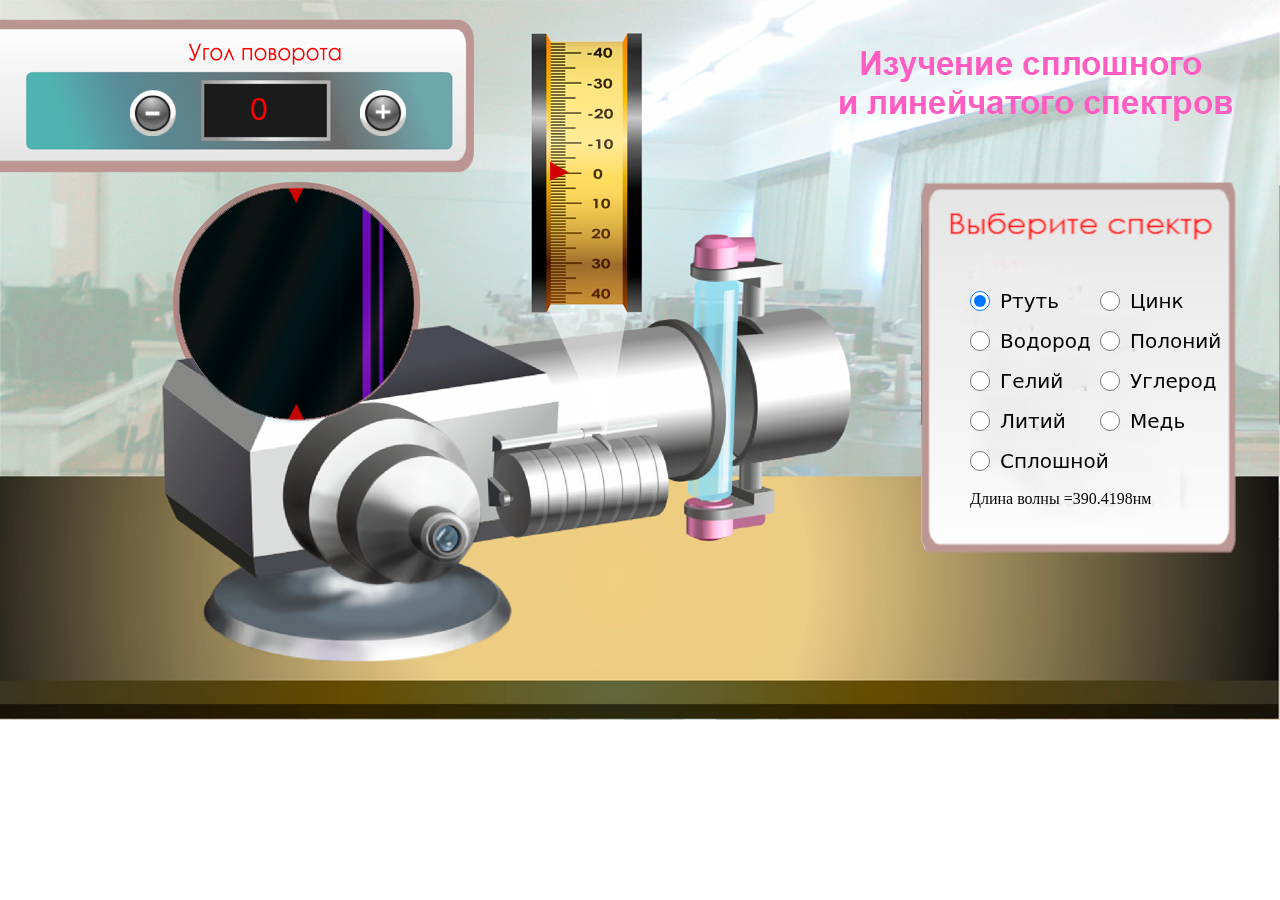
==== 170/index.html @ b77dc9b6 "Add files via upload" ====
<!DOCTYPE html>
<html lang="ru">
<head>
    <meta charset="UTF-8">
    <meta http-equiv="X-UA-Compatible" content="IE=edge">
    <meta name="viewport" content="width=device-width, initial-scale=1.0">
    <link rel="stylesheet" type="text/css" href="style.css">
    <title>Лабораторная работа 170</title>
</head>
<body>
 <div style="position: absolute; top: 290px; left:970px;">
		<label class="form-control">
		  <input type="radio" name="radio" onchange="change('mercury')" checked/>
		  Ртуть
		</label><br>
		<label class="form-control">
		  <input type="radio" name="radio" onchange="change('hydrogen')"/>
		  Водород
		</label><br>
		<label class="form-control">
		  <input type="radio" name="radio" onchange="change('helium')"/>
		  Гелий
		</label><br>
		<label class="form-control">
		  <input type="radio" name="radio" onchange="change('lithium')"/>
		  Литий
		</label><br>
		<label class="form-control">
		  <input type="radio" name="radio" onchange="change('solid')" />
		  Сплошной
		</label><br>
        <p id="lenght">Длина волны</p>
  </div>
  <div style="position: absolute; top: 290px; left:1100px;">
    <label class="form-control">
      <input type="radio" name="radio" onchange="change('zinc')" />
      Цинк
    </label><br>
    <label class="form-control">
      <input type="radio" name="radio" onchange="change('polonium')"/>
      Полоний
    </label><br>
    <label class="form-control">
      <input type="radio" name="radio" onchange="change('carbon')"/>
      Углерод
    </label><br>
    <label class="form-control">
      <input type="radio" name="radio" onchange="change('cuprum')"/>
      Медь
    </label><br>
</div> 
    <canvas id="canvas" width="1280" height="720"></canvas>
    <script>
        const canvas = document.getElementById('canvas');
        const ctx = canvas.getContext('2d');
        const arrow = new Image()
		const ruller = new Image()
		const bg = new Image()
        const mkamp = new Image()
        const plus = new Image()
        const minus = new Image()
        let deg = 0
        let mouseDownOnRuller = false

        function loadImageSrc(src, img) {
            return new Promise((res, rej) => {
                img.src = src
                img.onload = () => { res() }
            })
        }

function change(xim) {		
				deg = 0;
				arrow.src = 'img/' + xim + '.png'
				setTimeout(drawCanvas, 100, 0);
		}

        function init() {
            Promise.all([
              loadImageSrc('img/mercury.png', arrow),
			   loadImageSrc('img/lin8201.png', ruller),
				loadImageSrc('img/fon.png', bg),
                loadImageSrc('img/plus.png', plus),
                loadImageSrc('img/minus.png', minus)
            ])
                .then(() => window.requestAnimationFrame(() => drawCanvas(0)))

        }
        
        function drawCanvas(degree) {
            const gamma = Math.PI * degree / 180
            const alpha = 100 * Math.cos(gamma) * Math.cos(gamma)
            const rotation = 100
            // Clear canvas
            ctx.clearRect(0, 0, canvas.clientWidth, canvas.clientHeight)
			ctx.drawImage(arrow, -deg*2+90, 185)

            var currentNode = document.querySelector('#lenght');
            console.log(currentNode.outerHTML);
            currentNode.outerHTML ='<p id="lenght"></p>'
            let parent = document.querySelector('#lenght');
            let p = document.createElement('p');
            p.textContent = "Длина волны =" + (deg*0.4007+390.4198) + "нм";
            parent.append(p);





            



            // Draw ruller
			const pattern = ctx.createPattern(ruller, 'repeat-y')
           const vertOffset = -33+ 3.005 * -degree // last number = mmOffset
           const spaceTop = 42
          ctx.fillStyle = pattern
          // ctx.drawImage(ruller, 650, 0)
		   ctx.save()
            ctx.translate(549, spaceTop + vertOffset)
            ctx.fillRect(0, -vertOffset, 76, 288)
            ctx.restore()

            
			
			
			
			// Draw backgroung
            ctx.drawImage(bg, 0, 0)

            // Draw buttons
            ctx.drawImage(plus, 0, 0, 93, 93, 360, 90, 46, 46)
            ctx.drawImage(minus, 0, 0, 93, 93, 130, 90, 46, 46)

            ctx.save()
            ctx.font = '32px arial'
            ctx.fillStyle = 'red'
            ctx.fillText(degree.toString(), 250, 120)
            ctx.restore()



            ctx.save()
            ctx.font = '32px arial'
            ctx.fillStyle = 'red'
           // ctx.fillText((50 * Math.cos(gamma) * Math.cos(gamma)).toFixed(2), 890, 110)
            ctx.restore()


            // Draw arrow
            ctx.save()
            //ctx.translate(canvas.clientWidth / 2 + 100 + 170, canvas.clientHeight / 2 + 10 - 106)
            // ctx.rotate(Math.PI / 2)
            //ctx.drawImage(Math.PI / 180 * (30 + 2.4 * 50 * Math.cos(gamma) * Math.cos(gamma)))
            
            ctx.restore()

	        
        }

     function setNewDegree(offset) {
          deg += offset
		  if ( deg > 780 ) { deg = 780; }
		  if ( deg < -10 ) { deg = -10; }		  
		  window.requestAnimationFrame(() => drawCanvas(deg))
        }

        let prevY = 0

        canvas.addEventListener('mousedown', (e) => {
             if (e.x > 360 && e.x < 360 + 46 && e.y > 90 && e.y < 90 + 46) { // Plus click
                setNewDegree(1)
            }

            if (e.x > 130 && e.x < 130 + 46 && e.y > 90 && e.y < 90 + 46) { // Minus click
                setNewDegree(-1)
            }

            if (e.x > 544 && e.x < 544 + 76 && e.y > 42 && e.y < 42 + 270) {
                mouseDownOnRuller = true
                prevY = e.y
                prevY = e.y
            }
        })

        canvas.addEventListener('mouseup', () => {
            mouseDownOnRuller = false
        })


        canvas.addEventListener('mousemove', (e) => {

        if ((e.x > 360 && e.x < 360 + 46 && e.y > 90 && e.y < 90 + 46) || (e.x > 130 && e.x < 130 + 46 && e.y > 90 && e.y < 90 + 46) || (e.x > 544 && e.x < 544 + 76 && e.y > 42 && e.y < 42 + 270)) {
                canvas.style.cursor = 'pointer'
                canvas.style.cursor = 'pointer'
            } else {
                canvas.style.cursor = 'default'
            }

            if (!mouseDownOnRuller) {
                return
            }

            let offsetY = prevY - e.y
            // console.log(offsetY)
            setNewDegree(Math.floor(offsetY / 2))

            prevY = e.y
        })

        canvas.addEventListener('touchstart', (e) => {
            const x = e.touches[0].clientX
            const y = e.touches[0].clientY
            if (x > 544 && x < 544 + 76 && y > 42 && y < 42 + 350) {
                mouseDownOnRuller = true
                prevY = y
            }
        })

        canvas.addEventListener('touchmove', (e) => {
            if (!mouseDownOnRuller) {
                return
            }
            e.preventDefault()

            let offsetY = prevY - e.touches[0].clientY
            setNewDegree(Math.floor(offsetY / 4))

            prevY = e.touches[0].clientY
        })

        canvas.addEventListener('touchend', (e) => {
            mouseDownOnRuller = false
        })









       

        init()

    </script>
</body>
</html>
---- 170/style.css ----
* {
    margin: 0;
    padding: 0;
    box-sizing: border-box;
}

.form-control {
  font-family: system-ui, sans-serif;
  font-size: 20px;
  font-weight: regular;
  line-height: 1.1;
  display: grid;
  grid-template-columns: 1em auto;
  gap: 0.5em;
}
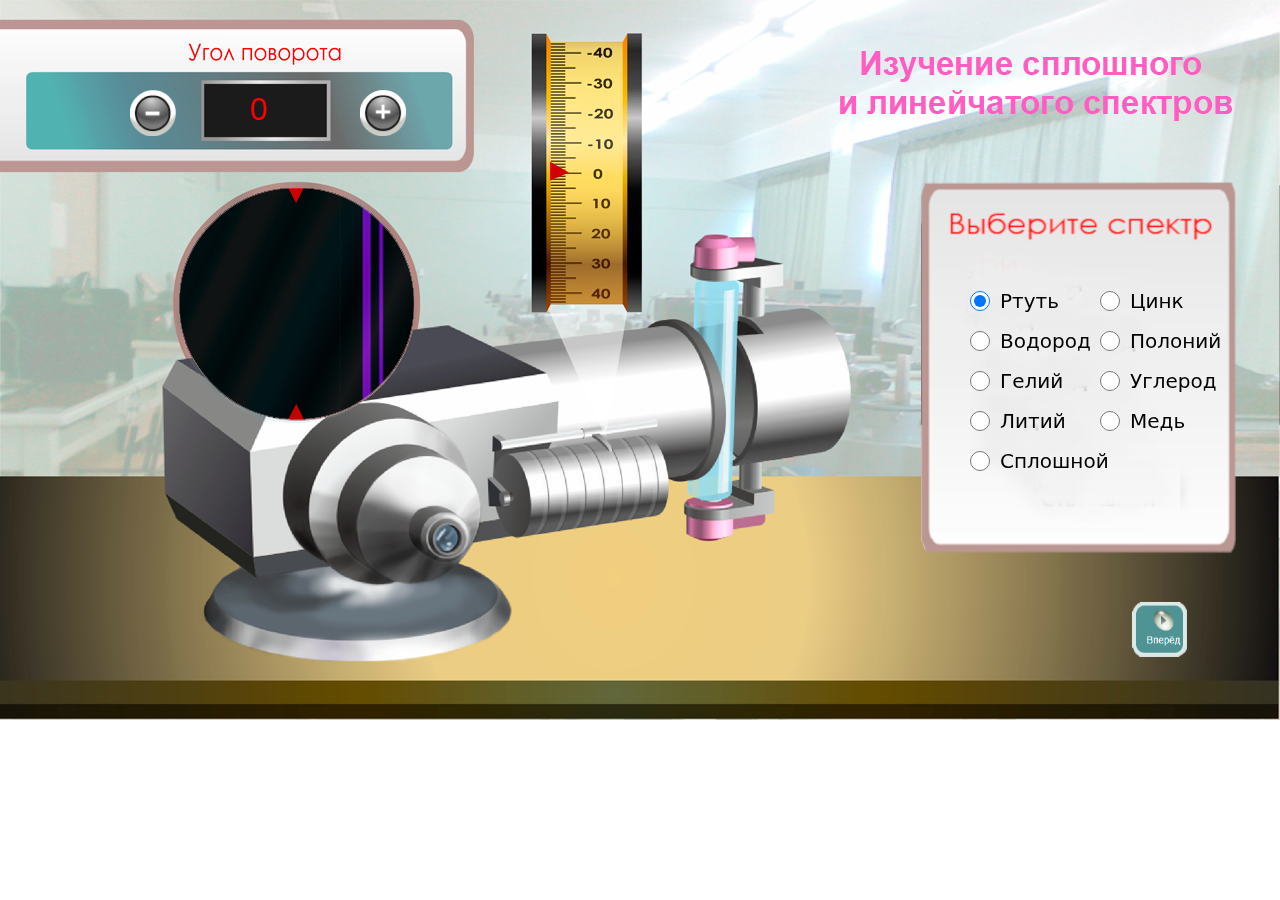
==== commit 6d9a0c9d: "Add files via upload" ====
--- a/170/index.html
+++ b/170/index.html
@@ -1,37 +1,48 @@
 <!DOCTYPE html>
 <html lang="ru">
 <head>
+ <link rel="icon" href="https://efizika.ru/theme/image.php/adaptable/theme/1689332217/favicon" />
     <meta charset="UTF-8">
     <meta http-equiv="X-UA-Compatible" content="IE=edge">
     <meta name="viewport" content="width=device-width, initial-scale=1.0">
     <link rel="stylesheet" type="text/css" href="style.css">
-    <title>Лабораторная работа 170</title>
+    <title>170. Виртуальная лабораторная работа "Изучение сплошного и линейчатого спектра"</title>
 </head>
 <body>
- <div style="position: absolute; top: 290px; left:970px;">
-		<label class="form-control">
-		  <input type="radio" name="radio" onchange="change('mercury')" checked/>
-		  Ртуть
-		</label><br>
-		<label class="form-control">
-		  <input type="radio" name="radio" onchange="change('hydrogen')"/>
-		  Водород
-		</label><br>
-		<label class="form-control">
-		  <input type="radio" name="radio" onchange="change('helium')"/>
-		  Гелий
-		</label><br>
-		<label class="form-control">
-		  <input type="radio" name="radio" onchange="change('lithium')"/>
-		  Литий
-		</label><br>
-		<label class="form-control">
-		  <input type="radio" name="radio" onchange="change('solid')" />
-		  Сплошной
-		</label><br>
-        <p id="lenght">Длина волны</p>
-  </div>
-  <div style="position: absolute; top: 290px; left:1100px;">
+
+<div style="width: 100px; height: 100px; position: absolute; top: 600px; left:1130px;">
+    <table id="controlPanel">
+        <tr>
+            <td style="cursor: pointer;">
+                <a href=indexe.html><img id="btn_stop" width="55" height="55" src="img\er.png"></a></td>
+        </tr>
+    </table>
+</div>
+
+
+<div style="position: absolute; top: 290px; left:970px;">
+    <label class="form-control">
+        <input type="radio" name="radio" onchange="change('mercury')" checked/>
+        Ртуть
+    </label><br>
+    <label class="form-control">
+        <input type="radio" name="radio" onchange="change('hydrogen')"/>
+        Водород
+    </label><br>
+    <label class="form-control">
+        <input type="radio" name="radio" onchange="change('helium')"/>
+        Гелий
+    </label><br>
+    <label class="form-control">
+        <input type="radio" name="radio" onchange="change('lithium')"/>
+        Литий
+    </label><br>
+    <label class="form-control">
+        <input type="radio" name="radio" onchange="change('solid')"/>
+        Сплошной
+    </label>
+</div>
+<div style="position: absolute; top: 290px; left:1100px;">
     <label class="form-control">
       <input type="radio" name="radio" onchange="change('zinc')" />
       Цинк
@@ -49,203 +60,180 @@
       Медь
     </label><br>
 </div> 
-    <canvas id="canvas" width="1280" height="720"></canvas>
-    <script>
-        const canvas = document.getElementById('canvas');
-        const ctx = canvas.getContext('2d');
-        const arrow = new Image()
-		const ruller = new Image()
-		const bg = new Image()
-        const mkamp = new Image()
-        const plus = new Image()
-        const minus = new Image()
-        let deg = 0
-        let mouseDownOnRuller = false
-
-        function loadImageSrc(src, img) {
-            return new Promise((res, rej) => {
-                img.src = src
-                img.onload = () => { res() }
-            })
-        }
-
-function change(xim) {		
-				deg = 0;
-				arrow.src = 'img/' + xim + '.png'
-				setTimeout(drawCanvas, 100, 0);
-		}
-
-        function init() {
-            Promise.all([
-              loadImageSrc('img/mercury.png', arrow),
-			   loadImageSrc('img/lin8201.png', ruller),
-				loadImageSrc('img/fon.png', bg),
-                loadImageSrc('img/plus.png', plus),
-                loadImageSrc('img/minus.png', minus)
-            ])
-                .then(() => window.requestAnimationFrame(() => drawCanvas(0)))
-
-        }
-        
-        function drawCanvas(degree) {
-            const gamma = Math.PI * degree / 180
-            const alpha = 100 * Math.cos(gamma) * Math.cos(gamma)
-            const rotation = 100
-            // Clear canvas
-            ctx.clearRect(0, 0, canvas.clientWidth, canvas.clientHeight)
-			ctx.drawImage(arrow, -deg*2+90, 185)
-
-            var currentNode = document.querySelector('#lenght');
-            console.log(currentNode.outerHTML);
-            currentNode.outerHTML ='<p id="lenght"></p>'
-            let parent = document.querySelector('#lenght');
-            let p = document.createElement('p');
-            p.textContent = "Длина волны =" + (deg*0.4007+390.4198) + "нм";
-            parent.append(p);
-
-
-
-
-
-            
-
-
-
-            // Draw ruller
-			const pattern = ctx.createPattern(ruller, 'repeat-y')
-           const vertOffset = -33+ 3.005 * -degree // last number = mmOffset
-           const spaceTop = 42
-          ctx.fillStyle = pattern
-          // ctx.drawImage(ruller, 650, 0)
-		   ctx.save()
-            ctx.translate(549, spaceTop + vertOffset)
-            ctx.fillRect(0, -vertOffset, 76, 288)
-            ctx.restore()
-
-            
-			
-			
-			
-			// Draw backgroung
-            ctx.drawImage(bg, 0, 0)
-
-            // Draw buttons
-            ctx.drawImage(plus, 0, 0, 93, 93, 360, 90, 46, 46)
-            ctx.drawImage(minus, 0, 0, 93, 93, 130, 90, 46, 46)
-
-            ctx.save()
-            ctx.font = '32px arial'
-            ctx.fillStyle = 'red'
-            ctx.fillText(degree.toString(), 250, 120)
-            ctx.restore()
-
-
-
-            ctx.save()
-            ctx.font = '32px arial'
-            ctx.fillStyle = 'red'
-           // ctx.fillText((50 * Math.cos(gamma) * Math.cos(gamma)).toFixed(2), 890, 110)
-            ctx.restore()
-
-
-            // Draw arrow
-            ctx.save()
-            //ctx.translate(canvas.clientWidth / 2 + 100 + 170, canvas.clientHeight / 2 + 10 - 106)
-            // ctx.rotate(Math.PI / 2)
-            //ctx.drawImage(Math.PI / 180 * (30 + 2.4 * 50 * Math.cos(gamma) * Math.cos(gamma)))
-            
-            ctx.restore()
-
-	        
-        }
-
-     function setNewDegree(offset) {
-          deg += offset
-		  if ( deg > 780 ) { deg = 780; }
-		  if ( deg < -10 ) { deg = -10; }		  
-		  window.requestAnimationFrame(() => drawCanvas(deg))
-        }
-
-        let prevY = 0
-
-        canvas.addEventListener('mousedown', (e) => {
-             if (e.x > 360 && e.x < 360 + 46 && e.y > 90 && e.y < 90 + 46) { // Plus click
-                setNewDegree(1)
-            }
-
-            if (e.x > 130 && e.x < 130 + 46 && e.y > 90 && e.y < 90 + 46) { // Minus click
-                setNewDegree(-1)
-            }
-
-            if (e.x > 544 && e.x < 544 + 76 && e.y > 42 && e.y < 42 + 270) {
-                mouseDownOnRuller = true
-                prevY = e.y
-                prevY = e.y
+<canvas id="canvas" width="1280" height="720"></canvas>
+<script>
+    const canvas = document.getElementById('canvas');
+    const ctx = canvas.getContext('2d');
+    const arrow = new Image()
+    const ruller = new Image()
+    const bg = new Image()
+    const mkamp = new Image()
+    const plus = new Image()
+    const minus = new Image()
+    let deg = 0
+    let mouseDownOnRuller = false
+
+    function loadImageSrc(src, img) {
+        return new Promise((res, rej) => {
+            img.src = src
+            img.onload = () => {
+                res()
             }
         })
-
-        canvas.addEventListener('mouseup', () => {
-            mouseDownOnRuller = false
-        })
-
-
-        canvas.addEventListener('mousemove', (e) => {
+    }
+
+    function change(xim) {
+        deg = 0;
+        arrow.src = 'img/' + xim + '.png'
+        setTimeout(drawCanvas, 100, 0);
+    }
+
+    function init() {
+        Promise.all([
+            loadImageSrc('img/mercury.png', arrow),
+            loadImageSrc('img/lin8201.png', ruller),
+            loadImageSrc('img/fon.png', bg),
+            loadImageSrc('img/plus.png', plus),
+            loadImageSrc('img/minus.png', minus)
+        ])
+            .then(() => window.requestAnimationFrame(() => drawCanvas(0)))
+
+    }
+
+    function drawCanvas(degree) {
+        const gamma = Math.PI * degree / 180
+        const alpha = 100 * Math.cos(gamma) * Math.cos(gamma)
+        const rotation = 100
+        // Clear canvas
+        ctx.clearRect(0, 0, canvas.clientWidth, canvas.clientHeight)
+        ctx.drawImage(arrow, -deg * 2 + 90, 185)
+
+
+        // Draw ruller
+        const pattern = ctx.createPattern(ruller, 'repeat-y')
+        const vertOffset = -33 + 3.005 * -degree // last number = mmOffset
+        const spaceTop = 42
+        ctx.fillStyle = pattern
+        // ctx.drawImage(ruller, 650, 0)
+        ctx.save()
+        ctx.translate(549, spaceTop + vertOffset)
+        ctx.fillRect(0, -vertOffset, 76, 288)
+        ctx.restore()
+
+
+        // Draw backgroung
+        ctx.drawImage(bg, 0, 0)
+
+        // Draw buttons
+        ctx.drawImage(plus, 0, 0, 93, 93, 360, 90, 46, 46)
+        ctx.drawImage(minus, 0, 0, 93, 93, 130, 90, 46, 46)
+
+        ctx.save()
+        ctx.font = '32px arial'
+        ctx.fillStyle = 'red'
+        ctx.fillText(degree.toString(), 250, 120)
+        ctx.restore()
+
+
+        ctx.save()
+        ctx.font = '32px arial'
+        ctx.fillStyle = 'red'
+        // ctx.fillText((50 * Math.cos(gamma) * Math.cos(gamma)).toFixed(2), 890, 110)
+        ctx.restore()
+
+
+        // Draw arrow
+        ctx.save()
+        //ctx.translate(canvas.clientWidth / 2 + 100 + 170, canvas.clientHeight / 2 + 10 - 106)
+        // ctx.rotate(Math.PI / 2)
+        //ctx.drawImage(Math.PI / 180 * (30 + 2.4 * 50 * Math.cos(gamma) * Math.cos(gamma)))
+
+        ctx.restore()
+
+
+    }
+
+    function setNewDegree(offset) {
+        deg += offset
+        if (deg > 780) {
+            deg = 780;
+        }
+        if (deg < -10) {
+            deg = -10;
+        }
+        window.requestAnimationFrame(() => drawCanvas(deg))
+    }
+
+    let prevY = 0
+
+    canvas.addEventListener('mousedown', (e) => {
+        if (e.x > 360 && e.x < 360 + 46 && e.y > 90 && e.y < 90 + 46) { // Plus click
+            setNewDegree(1)
+        }
+
+        if (e.x > 130 && e.x < 130 + 46 && e.y > 90 && e.y < 90 + 46) { // Minus click
+            setNewDegree(-1)
+        }
+
+        if (e.x > 544 && e.x < 544 + 76 && e.y > 42 && e.y < 42 + 270) {
+            mouseDownOnRuller = true
+            prevY = e.y
+            prevY = e.y
+        }
+    })
+
+    canvas.addEventListener('mouseup', () => {
+        mouseDownOnRuller = false
+    })
+
+
+    canvas.addEventListener('mousemove', (e) => {
 
         if ((e.x > 360 && e.x < 360 + 46 && e.y > 90 && e.y < 90 + 46) || (e.x > 130 && e.x < 130 + 46 && e.y > 90 && e.y < 90 + 46) || (e.x > 544 && e.x < 544 + 76 && e.y > 42 && e.y < 42 + 270)) {
-                canvas.style.cursor = 'pointer'
-                canvas.style.cursor = 'pointer'
-            } else {
-                canvas.style.cursor = 'default'
-            }
-
-            if (!mouseDownOnRuller) {
-                return
-            }
-
-            let offsetY = prevY - e.y
-            // console.log(offsetY)
-            setNewDegree(Math.floor(offsetY / 2))
-
-            prevY = e.y
-        })
-
-        canvas.addEventListener('touchstart', (e) => {
-            const x = e.touches[0].clientX
-            const y = e.touches[0].clientY
-            if (x > 544 && x < 544 + 76 && y > 42 && y < 42 + 350) {
-                mouseDownOnRuller = true
-                prevY = y
-            }
-        })
-
-        canvas.addEventListener('touchmove', (e) => {
-            if (!mouseDownOnRuller) {
-                return
-            }
-            e.preventDefault()
-
-            let offsetY = prevY - e.touches[0].clientY
-            setNewDegree(Math.floor(offsetY / 4))
-
-            prevY = e.touches[0].clientY
-        })
-
-        canvas.addEventListener('touchend', (e) => {
-            mouseDownOnRuller = false
-        })
-
-
-
-
-
-
-
-
-
-       
-
-        init()
-
-    </script>
+            canvas.style.cursor = 'pointer'
+            canvas.style.cursor = 'pointer'
+        } else {
+            canvas.style.cursor = 'default'
+        }
+
+        if (!mouseDownOnRuller) {
+            return
+        }
+
+        let offsetY = prevY - e.y
+        // console.log(offsetY)
+        setNewDegree(Math.floor(offsetY / 2))
+
+        prevY = e.y
+    })
+
+    canvas.addEventListener('touchstart', (e) => {
+        const x = e.touches[0].clientX
+        const y = e.touches[0].clientY
+        if (x > 544 && x < 544 + 76 && y > 42 && y < 42 + 350) {
+            mouseDownOnRuller = true
+            prevY = y
+        }
+    })
+
+    canvas.addEventListener('touchmove', (e) => {
+        if (!mouseDownOnRuller) {
+            return
+        }
+        e.preventDefault()
+
+        let offsetY = prevY - e.touches[0].clientY
+        setNewDegree(Math.floor(offsetY / 4))
+
+        prevY = e.touches[0].clientY
+    })
+
+    canvas.addEventListener('touchend', (e) => {
+        mouseDownOnRuller = false
+    })
+
+    init()
+
+</script>
 </body>
 </html>